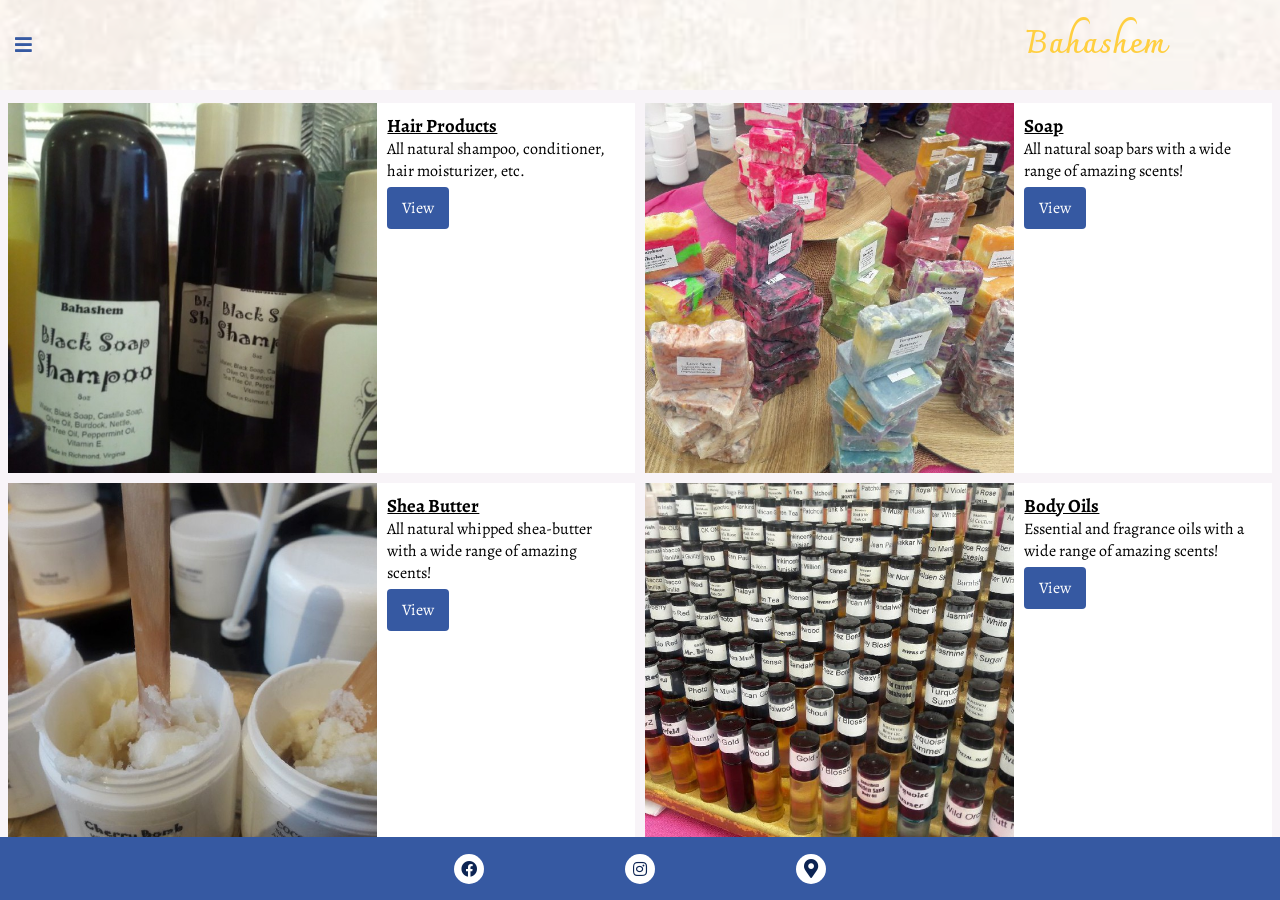
==== index.html @ fcacb0dc "move index file" ====
<!DOCTYPE html>
<html>
  <head>
    <meta charset="utf-8">
    <meta name="viewport" content="width=device-width, initial-scale=1">
    <title></title>
    <link rel="stylesheet" href="../css/index.css">
    <link rel="stylesheet" href="https://use.fontawesome.com/releases/v5.1.0/css/all.css" integrity="sha384-lKuwvrZot6UHsBSfcMvOkWwlCMgc0TaWr+30HWe3a4ltaBwTZhyTEggF5tJv8tbt" crossorigin="anonymous">
  </head>
  <body>

    <div class="mobile-layout">
        <header>
            <button class="menu-on">
                <i class="fas fa-bars"></i>
            </button>
            <div class="logo"><h1>Bahashem</h1></div>
        </header>

        <!-- Navigation Modal -->

        <div class="modal">
            <header>
                <button class="menu-off">
                    <i class="fas fa-times"></i>
                </button>
                <!-- <div class="logo">
                    <h1>Bahashem</h1>
                </div> -->
            </header>
            <ul class="menu">
                <li>
                    <i class="fas fa-fire"></i>
                    <p>Top Sellers</p>
                </li>
                <li>
                    <i class="fas fa-history"></i>
                    <p>Recents & Favorites</p>
                </li>
                <li>
                    <i class="fas fa-fingerprint"></i>
                    <p>Unique Requests</p>
                </li>
                <li>
                    <i class="far fa-user-circle"></i>
                    <p>Profile & Settings</p>
                </li>
                <li>
                    <i class="fas fa-info-circle"></i>
                    <p>About</p>
                </li>
            </ul>
        </div>

        
        
        <div class="main-content">
            <figure class="cards">
                <img src="../img/hair-products.jpeg" alt="Hair-products">
                <figcaption>
                    <h3>Hair Products</h3>
                    <p>All natural shampoo, conditioner, hair moisturizer, etc.
                        <br>
                        <a class="view" href="#">View</a>
                    </p>
                    
                </figcaption>
            </figure>
            <figure class="cards">
                <img src="../img/soap.jpeg" alt="Soap products">
                <figcaption>
                    <h3>Soap</h3>
                    <p>All natural soap bars with a wide range of amazing scents!
                        <br>
                        <a class="view" href="#">View</a>
                    </p>
                </figcaption>
            </figure>
            <figure class="cards">
                <img src="../img/shea-butter-products.jpeg" alt="Shea-Butter products">
                <figcaption>
                    <h3>Shea Butter</h3>
                    <p>All natural whipped shea-butter with a wide range of amazing scents!
                        <br>
                        <a class="view" href="#">View</a>
                    </p>
                </figcaption>
            </figure>
            <figure class="cards">
                <img src="../img/body-oil-products.jpeg" alt="Body Oil products">
                <figcaption>
                    <h3>Body Oils</h3>
                    <p>Essential and fragrance oils with a wide range of amazing scents!
                        <br>
                        <a class="view" href="#">View</a>
                    </p>
                </figcaption>
            </figure>
            <figure class="cards">
                <img src="../img/hand-sanitizing-products.jpeg" alt="Hand Sanitizing products">
                <figcaption>
                    <h3>Hand Sanitizers</h3>
                    <p>All natural hand sanitizers with a wide range of amazing scents!
                        <br>
                        <a class="view" href="#">View</a>
                    </p>
                </figcaption>
            </figure>
            <figure class="cards">
                <img src="../img/body-spray-products.jpeg" alt="Body Spray products">
                <figcaption>
                    <h3>Body Sprays</h3>
                    <p>All natural body spray with a wide range of amazing scents!
                        <br>
                        <a class="view" href="#">View</a>
                    </p>
                </figcaption>
            </figure>
        </div>
        <nav class="navigation-bar">
            <div><a href="#"><i class="fas fa-shopping-cart" title="Shop"></i>Order</a></div>
            <div><a href="#"><i class="fas fa-phone"></i>Contact</a></div>
        </nav>
        <footer>
            <div class="social-media">
                <div class="icons"><i class="fab fa-facebook"></i></div>
                <div class="icons"><i class="fab fa-instagram"></i></div>
                <div class="icons"><i class="fas fa-map-marker-alt"></i></div>
            </div>
        </footer>
    </div>
    <script
    src="https://code.jquery.com/jquery-3.3.1.slim.min.js"
    integrity="sha256-3edrmyuQ0w65f8gfBsqowzjJe2iM6n0nKciPUp8y+7E="
    crossorigin="anonymous"></script>
    <script src="../js/index.js"></script>
  </body>
</html>
---- css/index.css ----
/*  IMPORTS   */

@import url('https://fonts.googleapis.com/css?family=Charmonman');
@import url('https://fonts.googleapis.com/css?family=Charmonman');
@import url('https://fonts.googleapis.com/css?family=Alegreya|Bree+Serif');


/*******************************************************
    MOBILE LAYOUT
*******************************************************/

/*  OVERRIDES   */

* {
    margin: 0;
    padding: 0;
    box-sizing: border-box;
}

.centered {
    display: flex;
    justify-content: space-between;
    align-items: center;
    width: 95%;
    margin: 0 auto;
}

.clearfix::after {
    clear: both;
    content: "";
    display: table;
}

/*  BASE STYLES   */

header {
    padding: 0 15px;
    display: flex;
    height: 10vh;
    background-color: #fff;
    justify-content: space-between;
    align-items: center;
    /* border: 1px solid red; */
    background-image: url('../img/golden-background-5.svg');
    background-position: center;
    background-size: cover;
}

nav {
    display: none;
    height: 8vh;
    background-color: #fff;
    justify-content: space-around;
    align-items: center;
    color: #3659a2;
    font-family: 'Charmonman', cursive;
    font-weight: bold;
}

footer {
    display: flex;
    flex-wrap: wrap;
    height: 7vh;
    background-color: #3659a2;
    /* background-color: rgb(177, 175, 87); */
    justify-content: center;
    align-items: center;
}

figcaption {
    display: flex;
    flex-direction: column;
    padding: 10px;
}

figcaption h3 {
    text-decoration: underline;
}

/*  COMPONENTS   */

.main-content {
    padding-top: 8px;
    height: 83vh;
    overflow: auto;
    background-color: rgb(248, 244, 248);
    /* background-color: rgb(187, 185, 59); */
    
}

.menu-on, .menu-off {
    border: 0px;
    background-color: transparent;
    font-size: inherit;
}

.fa-bars, .fa-times {
    color: #3659a2;
    cursor: pointer;
}

.logo {
    margin-right: 100px;
    /* margin: 10px 0; */
    color:  #ffcf40;
    /* border: 2px solid rgb(221, 219, 120); */
    /* padding: 5px 15px; */
    /* border-radius: 7px; */
    font-family: 'Charmonman', cursive;
    cursor: pointer;
}

.modal {
    display: none;
    height: 93vh;
    border-right: 3vw solid #3659a2;
    position: absolute;
    top: 0;
    left: 0;
    background-color: rgb(245, 245, 245);
    background-color: #fff;
    background-image: url('../img/golden-background-5.svg');
    background-position: center;
    background-size: cover;

}

.modal header {
    /* background-color: rgb(245, 245, 245); */
}

.modal .logo {
    margin-right: 60.5px;
    background-color: rgb(245, 245, 245);
}

.menu {
    margin-top: 100px;
    padding: 5px 15px;
    border-top: 2px solid #ffcf40;
    border-bottom: 2px solid #ffcf40;
}

.menu li {
    padding: 10px;
    display: flex;
    font-size: 1.5em;
    color: #3659a2;
    cursor: pointer;
}

.menu li:hover {
    background-color: #fff;
}

.menu i {
    color: #ffcf40;
}

.menu p {
    margin-left: 15px;
    font-weight: bold;
    font-family: 'Alegreya', serif;
}

.fas {
    font-size: 1.2em;
}

.navigation-bar a {
    color: inherit;
    text-decoration: none;
}

.navigation-bar a:hover {
    color: rgb(211, 76, 238);
}

.cards {
    display: flex;
    height: 32vh;
    background-color: #fff;
    margin-bottom: 8px;
    font-family: 'Alegreya', serif;
}


.cards img {
    height: 100%;
}

.view {
    display: inline-block;
    margin: 5px 0;
    padding: 10px 15px;
    background-color: #3659a2;
    border-radius: 4px;
     color: #fff;
    text-decoration: none;
}

.view:hover {
    background-color: #446bbe;
    color: #ffcf40;
}

.social-media {
    display: flex;
    justify-content: space-around;
    align-items: center;
    color: #0c2453;
    font-size: 1em;
    width: 40%;
}

.icons {
    display: flex;
    width: 30px;
    height: 30px;
    background-color: #fff;
    margin: 0 5px;
    border-radius: 50%;
    align-items: center;
    justify-content: center;
}

.icons:hover {
    background-color: #ffcf40;
    color: #fff;
    background-image: url('../img/golden-background-5.svg');
    background-position: center;
    background-size: contain;
}


/*  MEDIA QUERIES   */
  
    @media only screen and (min-width: 768px) {
        .main-content {
            display: flex;
            flex-wrap: wrap;
            justify-content: space-evenly;
        }

        .cards {
            margin: 5px 2px;
            width: 49%;
            height: 50%;
        }
    }


  @media only screen and (max-width: 356px) {
    /* Small phones */

    .cards {
        height: 30vh;
    }

    .cards img {
        width: 55%;
    }

  }
  
  @media only screen and (max-width: 767px) and (orientation: portrait) {
    /* portrait phones */
  }
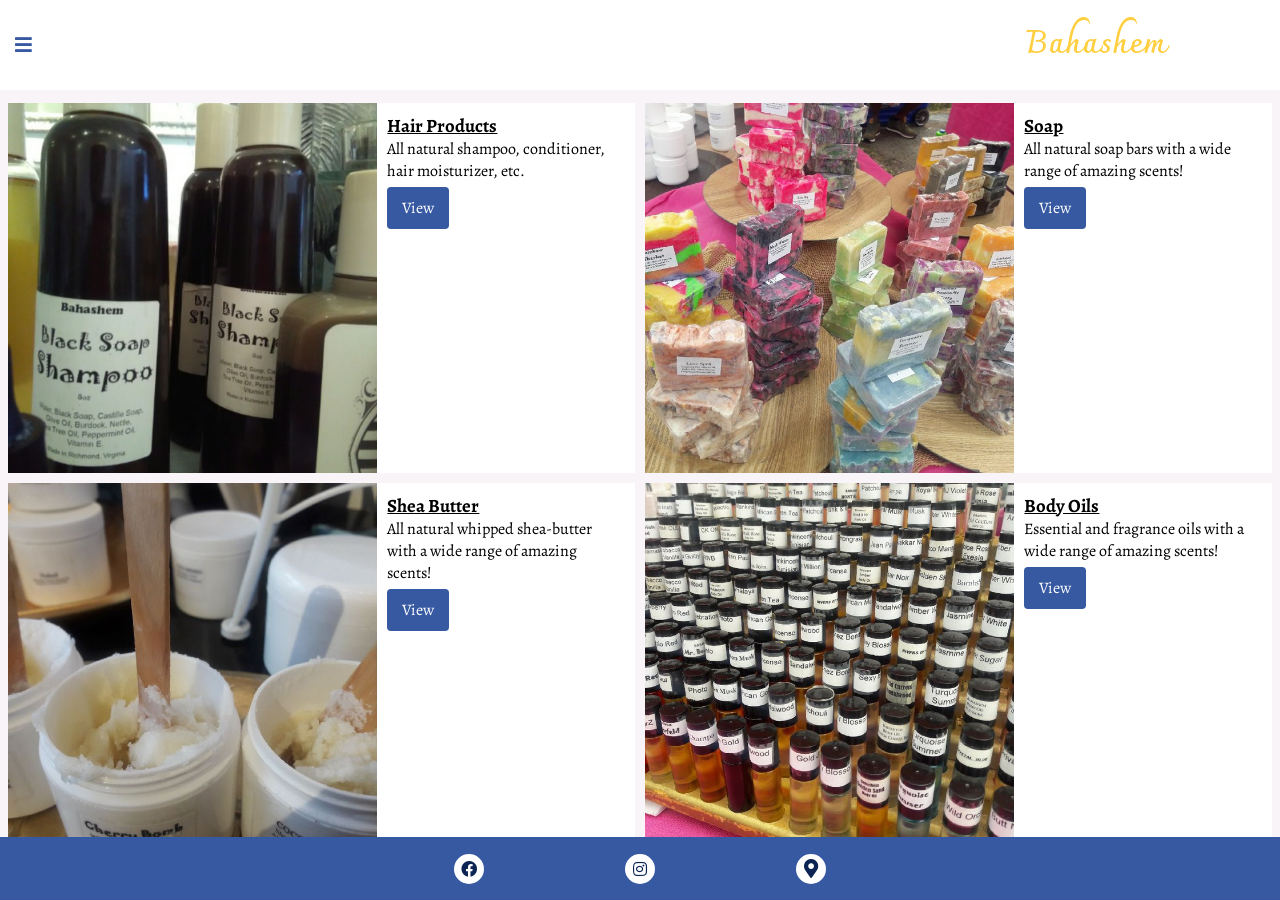
==== commit 8bc6a76a: "update all img paths for index.html" ====
--- a/index.html
+++ b/index.html
@@ -4,7 +4,7 @@
     <meta charset="utf-8">
     <meta name="viewport" content="width=device-width, initial-scale=1">
     <title></title>
-    <link rel="stylesheet" href="../css/index.css">
+    <link rel="stylesheet" href="css/index.css">
     <link rel="stylesheet" href="https://use.fontawesome.com/releases/v5.1.0/css/all.css" integrity="sha384-lKuwvrZot6UHsBSfcMvOkWwlCMgc0TaWr+30HWe3a4ltaBwTZhyTEggF5tJv8tbt" crossorigin="anonymous">
   </head>
   <body>
@@ -56,7 +56,7 @@
         
         <div class="main-content">
             <figure class="cards">
-                <img src="../img/hair-products.jpeg" alt="Hair-products">
+                <img src="img/hair-products.jpeg" alt="Hair-products">
                 <figcaption>
                     <h3>Hair Products</h3>
                     <p>All natural shampoo, conditioner, hair moisturizer, etc.
@@ -67,7 +67,7 @@
                 </figcaption>
             </figure>
             <figure class="cards">
-                <img src="../img/soap.jpeg" alt="Soap products">
+                <img src="img/soap.jpeg" alt="Soap products">
                 <figcaption>
                     <h3>Soap</h3>
                     <p>All natural soap bars with a wide range of amazing scents!
@@ -77,7 +77,7 @@
                 </figcaption>
             </figure>
             <figure class="cards">
-                <img src="../img/shea-butter-products.jpeg" alt="Shea-Butter products">
+                <img src="img/shea-butter-products.jpeg" alt="Shea-Butter products">
                 <figcaption>
                     <h3>Shea Butter</h3>
                     <p>All natural whipped shea-butter with a wide range of amazing scents!
@@ -87,7 +87,7 @@
                 </figcaption>
             </figure>
             <figure class="cards">
-                <img src="../img/body-oil-products.jpeg" alt="Body Oil products">
+                <img src="img/body-oil-products.jpeg" alt="Body Oil products">
                 <figcaption>
                     <h3>Body Oils</h3>
                     <p>Essential and fragrance oils with a wide range of amazing scents!
@@ -97,7 +97,7 @@
                 </figcaption>
             </figure>
             <figure class="cards">
-                <img src="../img/hand-sanitizing-products.jpeg" alt="Hand Sanitizing products">
+                <img src="img/hand-sanitizing-products.jpeg" alt="Hand Sanitizing products">
                 <figcaption>
                     <h3>Hand Sanitizers</h3>
                     <p>All natural hand sanitizers with a wide range of amazing scents!
@@ -107,7 +107,7 @@
                 </figcaption>
             </figure>
             <figure class="cards">
-                <img src="../img/body-spray-products.jpeg" alt="Body Spray products">
+                <img src="img/body-spray-products.jpeg" alt="Body Spray products">
                 <figcaption>
                     <h3>Body Sprays</h3>
                     <p>All natural body spray with a wide range of amazing scents!
@@ -133,6 +133,6 @@
     src="https://code.jquery.com/jquery-3.3.1.slim.min.js"
     integrity="sha256-3edrmyuQ0w65f8gfBsqowzjJe2iM6n0nKciPUp8y+7E="
     crossorigin="anonymous"></script>
-    <script src="../js/index.js"></script>
+    <script src="js/index.js"></script>
   </body>
 </html>
--- a/css/index.css
+++ b/css/index.css
@@ -41,7 +41,7 @@
     justify-content: space-between;
     align-items: center;
     /* border: 1px solid red; */
-    background-image: url('../img/golden-background-5.svg');
+    background-image: url('img/golden-background-5.svg');
     background-position: center;
     background-size: cover;
 }
@@ -119,7 +119,7 @@
     left: 0;
     background-color: rgb(245, 245, 245);
     background-color: #fff;
-    background-image: url('../img/golden-background-5.svg');
+    background-image: url('img/golden-background-5.svg');
     background-position: center;
     background-size: cover;
 
@@ -227,7 +227,7 @@
 .icons:hover {
     background-color: #ffcf40;
     color: #fff;
-    background-image: url('../img/golden-background-5.svg');
+    background-image: url('img/golden-background-5.svg');
     background-position: center;
     background-size: contain;
 }
